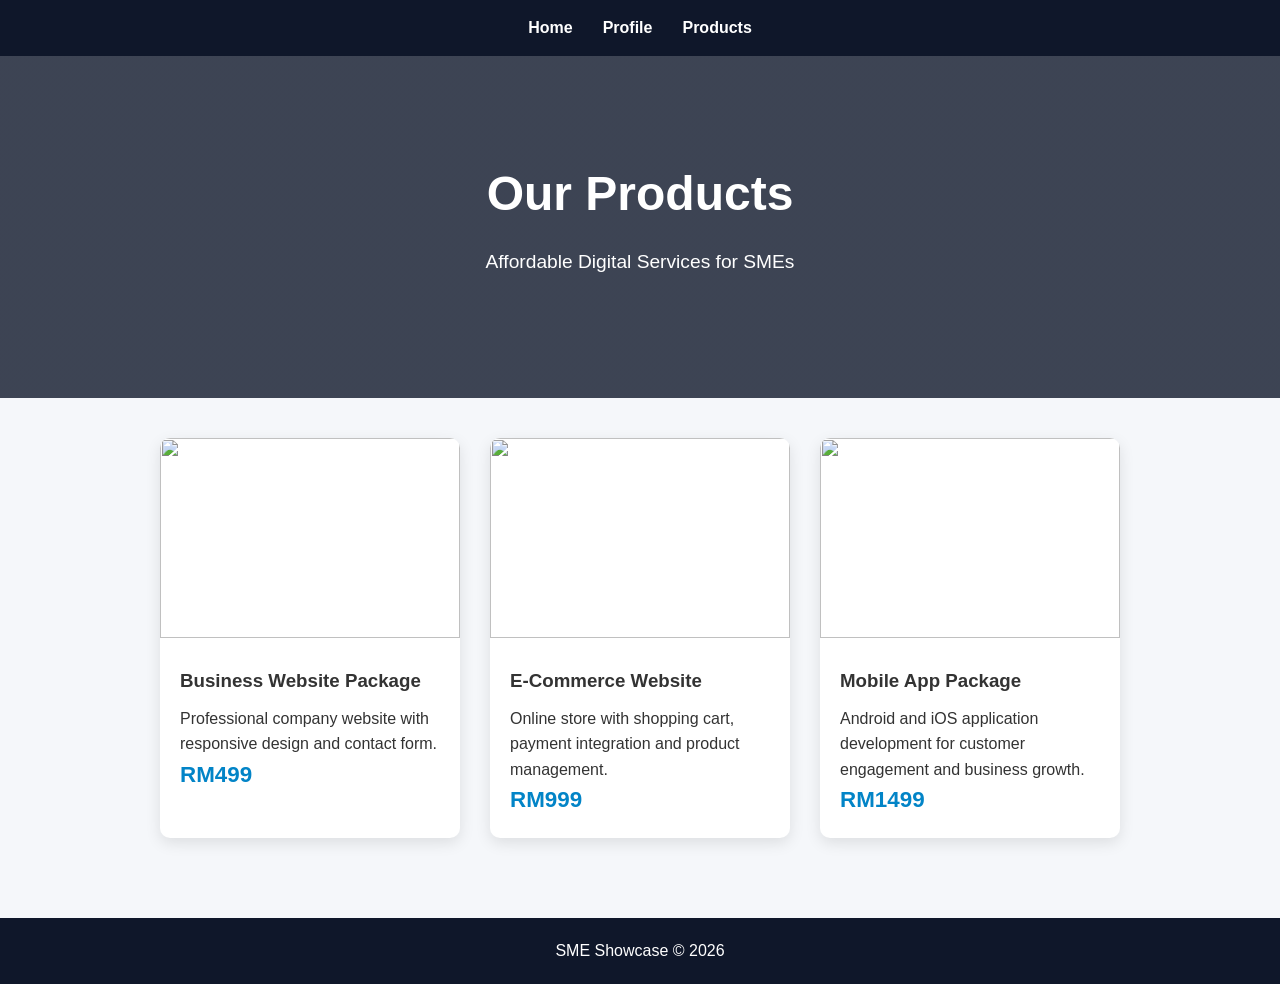
==== products.html @ 8bab9597 "Add files via upload" ====
<!DOCTYPE html>
<html>
<head>
    <title>Products & Services</title>
    <link rel="stylesheet" href="style.css">
</head>

<body>

<nav>
    <a href="index.html">Home</a>
    <a href="profile.html">Profile</a>
    <a href="products.html">Products</a>
</nav>

<header>
    <h1>Our Products</h1>
    <p>Affordable Digital Services for SMEs</p>
</header>

<div class="products-container">

    <div class="product">
        <img src="images/businessweb.png">

        <div class="product-content">
            <h3>Business Website Package</h3>

            <p>
                Professional company website with responsive
                design and contact form.
            </p>

            <p class="price">RM499</p>
        </div>
    </div>

    <div class="product">
        <img src="images/ecommerceweb.jpg">

        <div class="product-content">
            <h3>E-Commerce Website</h3>

            <p>
                Online store with shopping cart, payment
                integration and product management.
            </p>

            <p class="price">RM999</p>
        </div>
    </div>

    <div class="product">
        <img src="images/mobileapp.jpg">

        <div class="product-content">
            <h3>Mobile App Package</h3>

            <p>
                Android and iOS application development for
                customer engagement and business growth.
            </p>

            <p class="price">RM1499</p>
        </div>
    </div>

</div>

<footer>
    <p>SME Showcase © 2026</p>
</footer>

</body>
</html>
---- style.css ----
/* General */
*{
    margin:0;
    padding:0;
    box-sizing:border-box;
}

body{
    font-family:'Segoe UI', Tahoma, Geneva, Verdana, sans-serif;
    background:#f5f7fa;
    color:#333;
    line-height:1.6;
}

/* Navigation */
nav{
    background:#0f172a;
    padding:15px 50px;
    display:flex;
    justify-content:center;
    gap:30px;
}

nav a{
    color:white;
    text-decoration:none;
    font-weight:bold;
    transition:0.3s;
}

nav a:hover{
    color:#38bdf8;
}

/* Hero Section */
header{
    background:linear-gradient(rgba(15,23,42,0.8),
    rgba(15,23,42,0.8)),
    url('../images/banner.jpg');
    background-size:cover;
    background-position:center;
    color:white;
    text-align:center;
    padding:100px 20px;
}

header h1{
    font-size:3rem;
    margin-bottom:15px;
}

header p{
    font-size:1.2rem;
    margin-bottom:20px;
}

.btn{
    display:inline-block;
    background:#38bdf8;
    color:white;
    padding:12px 25px;
    text-decoration:none;
    border-radius:5px;
    transition:0.3s;
}

.btn:hover{
    background:#0284c7;
}

/* Content Section */
section{
    padding:60px 10%;
}

section h2{
    margin-bottom:20px;
    color:#0f172a;
}

section p{
    font-size:1.1rem;
}

/* Product Cards */
.products-container{
    display:flex;
    justify-content:center;
    gap:30px;
    flex-wrap:wrap;
    padding:40px;
}

.product{
    background:white;
    width:300px;
    border-radius:10px;
    overflow:hidden;
    box-shadow:0 5px 15px rgba(0,0,0,0.1);
    transition:0.3s;
}

.product:hover{
    transform:translateY(-10px);
}

.product img{
    width:100%;
    height:200px;
    object-fit:cover;
}

.product-content{
    padding:20px;
}

.product h3{
    margin-bottom:10px;
}

.price{
    color:#0284c7;
    font-size:1.4rem;
    font-weight:bold;
}

/* Profile */
.profile-container{
    max-width:800px;
    margin:auto;
    text-align:center;
    padding:50px 20px;
}

.profile-container img{
    width:220px;
    border-radius:50%;
    margin-bottom:20px;
    border:5px solid #38bdf8;
}

.profile-container h2{
    margin-bottom:15px;
}

/* Footer */
footer{
    background:#0f172a;
    color:white;
    text-align:center;
    padding:20px;
    margin-top:40px;
}

/* Responsive */
@media(max-width:768px){

    nav{
        flex-direction:column;
        align-items:center;
    }

    header h1{
        font-size:2rem;
    }

    .products-container{
        flex-direction:column;
        align-items:center;
    }
}
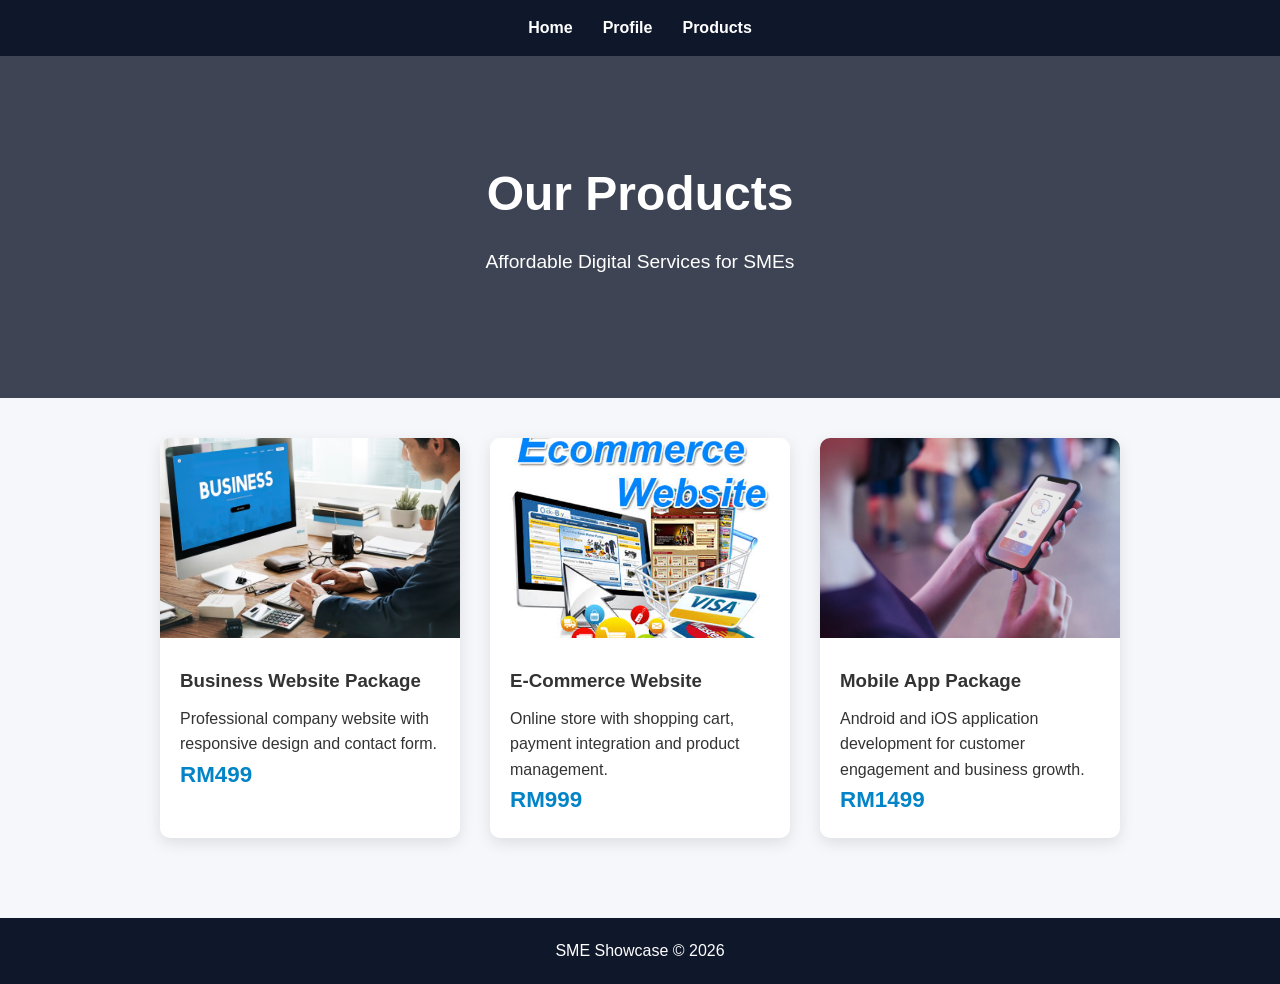
==== commit 99e0cdfc: "Update products.html" ====
--- a/products.html
+++ b/products.html
@@ -21,7 +21,7 @@
 <div class="products-container">
 
     <div class="product">
-        <img src="images/businessweb.png">
+        <img src="businessweb.png">
 
         <div class="product-content">
             <h3>Business Website Package</h3>
@@ -36,7 +36,7 @@
     </div>
 
     <div class="product">
-        <img src="images/ecommerceweb.jpg">
+        <img src="ecommerceweb.jpg">
 
         <div class="product-content">
             <h3>E-Commerce Website</h3>
@@ -51,7 +51,7 @@
     </div>
 
     <div class="product">
-        <img src="images/mobileapp.jpg">
+        <img src="mobileapp.jpg">
 
         <div class="product-content">
             <h3>Mobile App Package</h3>
@@ -72,4 +72,4 @@
 </footer>
 
 </body>
-</html>+</html>
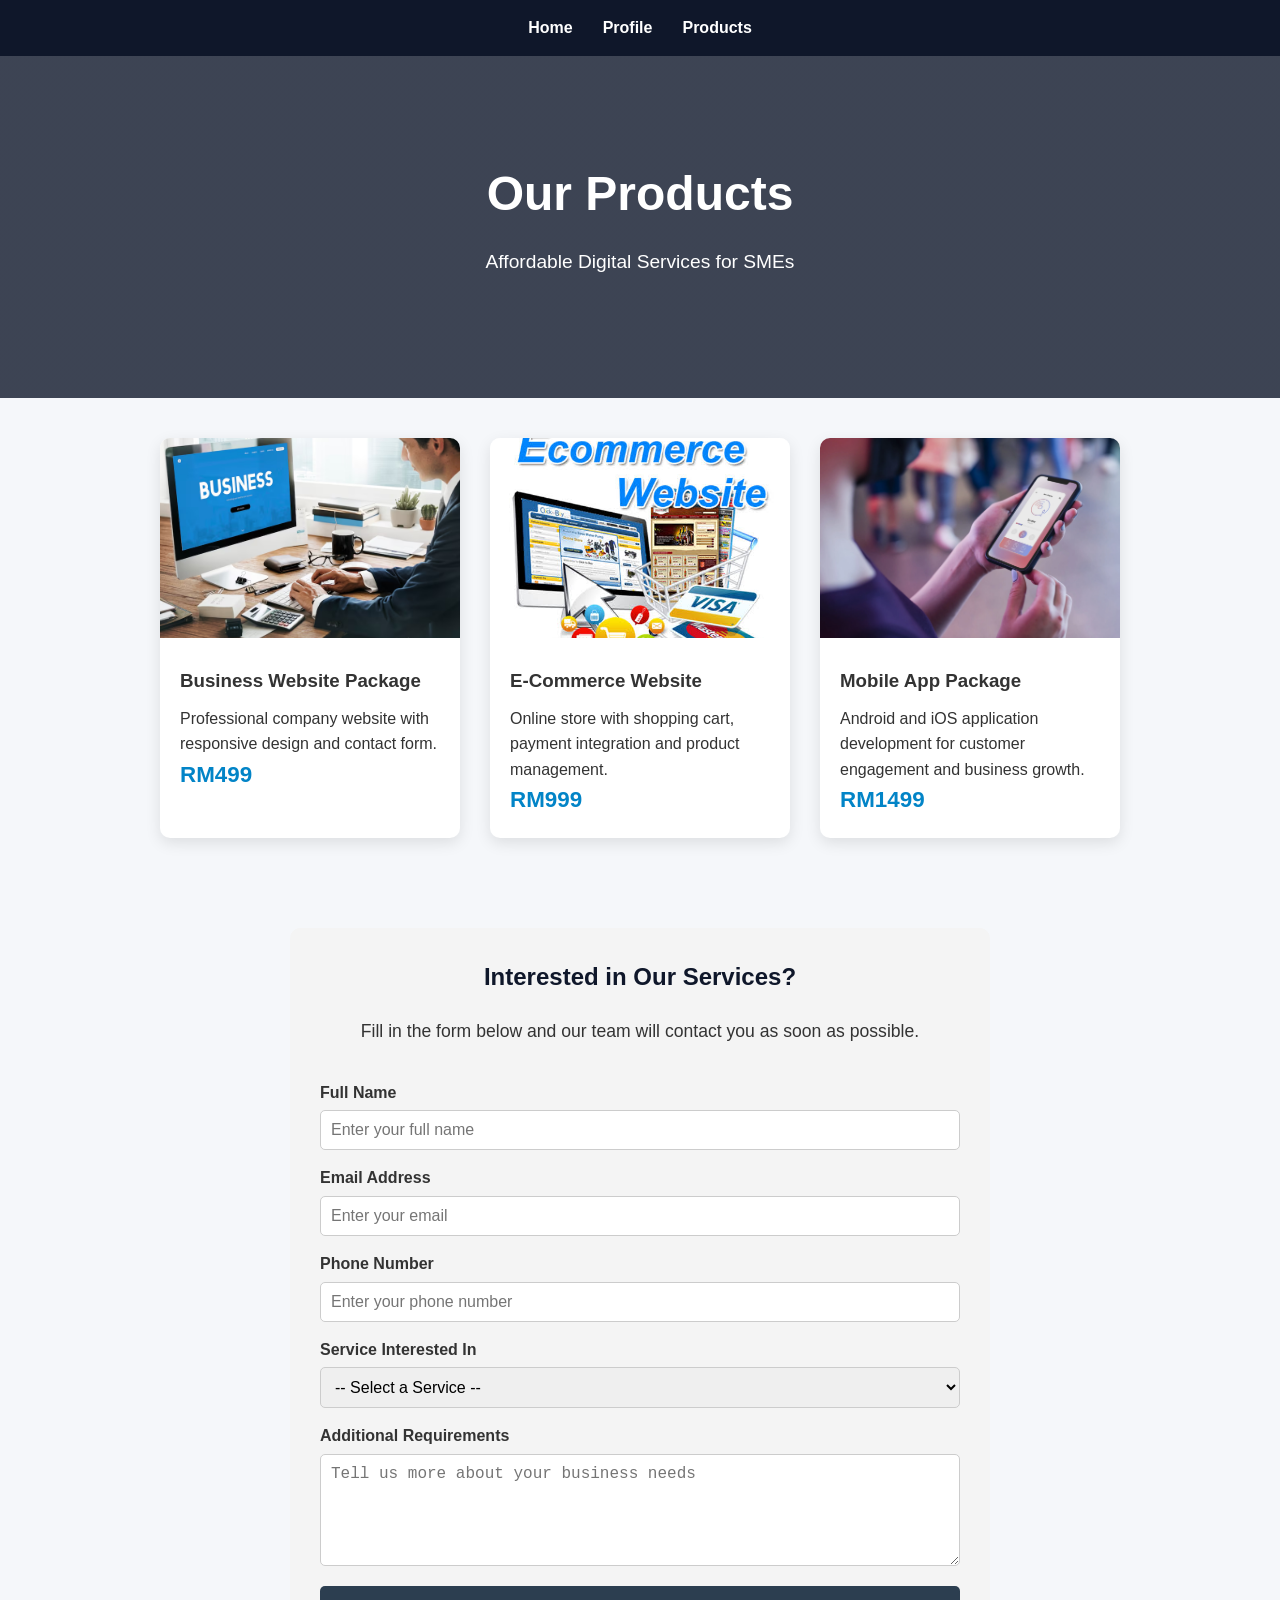
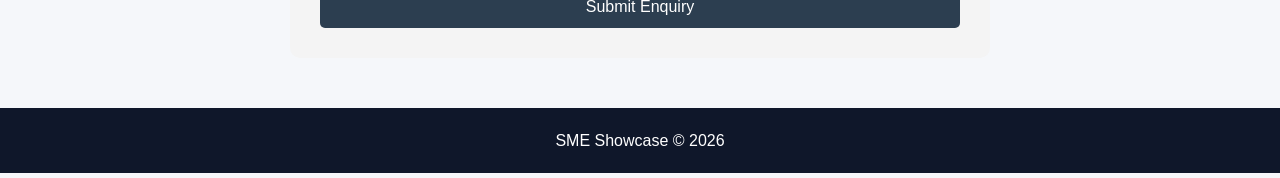
==== commit 482630fd: "Add files via upload" ====
--- a/products.html
+++ b/products.html
@@ -21,7 +21,7 @@
 <div class="products-container">
 
     <div class="product">
-        <img src="businessweb.png">
+        <img src="images/businessweb.png">
 
         <div class="product-content">
             <h3>Business Website Package</h3>
@@ -36,7 +36,7 @@
     </div>
 
     <div class="product">
-        <img src="ecommerceweb.jpg">
+        <img src="images/ecommerceweb.jpg">
 
         <div class="product-content">
             <h3>E-Commerce Website</h3>
@@ -51,7 +51,7 @@
     </div>
 
     <div class="product">
-        <img src="mobileapp.jpg">
+        <img src="images/mobileapp.jpg">
 
         <div class="product-content">
             <h3>Mobile App Package</h3>
@@ -67,9 +67,47 @@
 
 </div>
 
+<section class="contact-section">
+    <h2>Interested in Our Services?</h2>
+
+    <p>
+        Fill in the form below and our team will contact you
+        as soon as possible.
+    </p>
+
+    <form class="contact-form">
+
+        <label>Full Name</label>
+        <input type="text" placeholder="Enter your full name" required>
+
+        <label>Email Address</label>
+        <input type="email" placeholder="Enter your email" required>
+
+        <label>Phone Number</label>
+        <input type="tel" placeholder="Enter your phone number" required>
+
+        <label>Service Interested In</label>
+        <select required>
+            <option value="">-- Select a Service --</option>
+            <option>Business Website Package</option>
+            <option>E-Commerce Website</option>
+            <option>Mobile App Package</option>
+        </select>
+
+        <label>Additional Requirements</label>
+        <textarea rows="5"
+            placeholder="Tell us more about your business needs"></textarea>
+
+        <button type="submit" class="btn">
+            Submit Enquiry
+        </button>
+
+    </form>
+</section>
+
 <footer>
     <p>SME Showcase © 2026</p>
 </footer>
 
 </body>
-</html>
+</html>
--- a/style.css
+++ b/style.css
@@ -32,7 +32,6 @@
     color:#38bdf8;
 }
 
-/* Hero Section */
 header{
     background:linear-gradient(rgba(15,23,42,0.8),
     rgba(15,23,42,0.8)),
@@ -80,6 +79,26 @@
 
 section p{
     font-size:1.1rem;
+}
+
+.client-list,
+.project {
+    background-color: #f4f4f4;
+    padding: 20px;
+    margin: 20px 0;
+    border-radius: 8px;
+}
+
+.client-list ul {
+    padding-left: 20px;
+}
+
+.client-list li {
+    margin-bottom: 10px;
+}
+
+.project h3 {
+    color: #2c3e50;
 }
 
 /* Product Cards */
@@ -143,6 +162,53 @@
     margin-bottom:15px;
 }
 
+.contact-section {
+    width: 80%;
+    max-width: 700px;
+    margin: 50px auto;
+    padding: 30px;
+    background-color: #f4f4f4;
+    border-radius: 10px;
+    text-align: center;
+}
+
+.contact-form {
+    display: flex;
+    flex-direction: column;
+    text-align: left;
+    margin-top: 20px;
+}
+
+.contact-form label {
+    margin-top: 15px;
+    margin-bottom: 5px;
+    font-weight: bold;
+}
+
+.contact-form input,
+.contact-form select,
+.contact-form textarea {
+    padding: 10px;
+    border: 1px solid #ccc;
+    border-radius: 5px;
+    font-size: 16px;
+}
+
+.contact-form button {
+    margin-top: 20px;
+    padding: 12px;
+    border: none;
+    background-color: #2c3e50;
+    color: white;
+    font-size: 16px;
+    border-radius: 5px;
+    cursor: pointer;
+}
+
+.contact-form button:hover {
+    opacity: 0.9;
+}
+
 /* Footer */
 footer{
     background:#0f172a;
